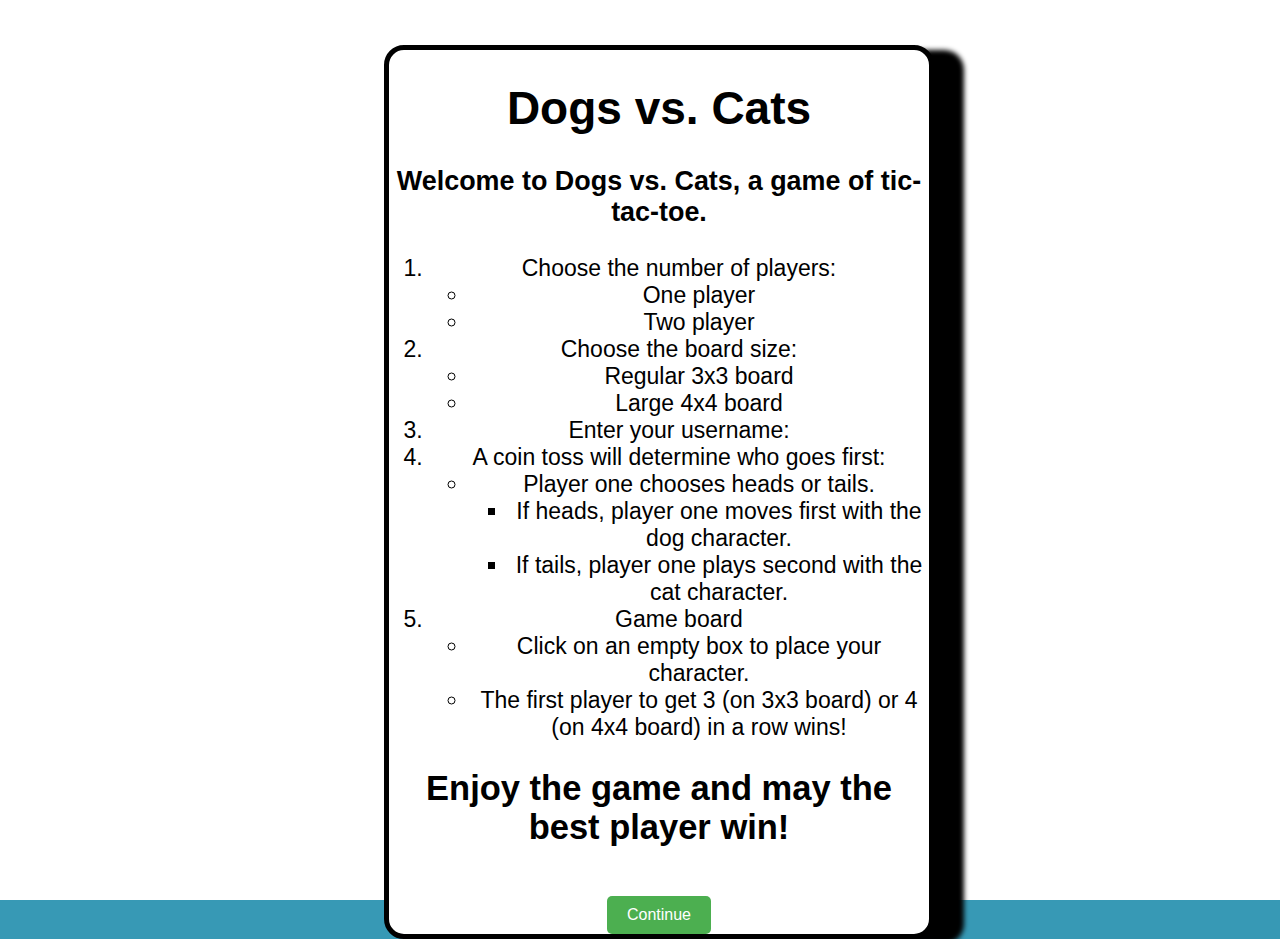
==== index.html @ 13b2942c "coin flip working" ====
<!DOCTYPE html>
<html lang="en">
<head>
  <meta charset="UTF-8">
  <meta name="viewport" content="width=device-width, initial-scale=1.0">
  <title>Dogs Vs. Cats</title>
  <link rel="stylesheet" href="main.css">
  <script src="flip.js" defer></script>
  <link rel="stylesheet" href="https://use.typekit.net/oui3bwg.css">
</head>
<body>

  <div class="modal-container" id="modal">
    <div class="modal-textbox"> 
      <h1>Dogs vs. Cats</h1>
      <h3>Welcome to Dogs vs. Cats, a game of tic-tac-toe.</h3>
      <ol>
        <li>Choose the number of players: 
          <ul>
            <li>One player</li>
            <li>Two player</li>
          </ul>
        </li>
        <li> Choose the board size:
          <ul>
            <li>Regular 3x3 board</li>
            <li>Large 4x4 board</li>
          </ul>
        </li>
        <li>Enter your username:</li>
        <li> A coin toss will determine who goes first:
          <ul>
            <li>Player one chooses heads or tails.</li>
            <ul>
              <li>If heads, player one moves first with the dog character.</li>
              <li>If tails, player one plays second with the cat character.</li>
            </ul>
          </ul>
        </li>
        <li>Game board
          <ul>
            <li>Click on an empty box to place your character.</li>
            <li>The first player to get 3 (on 3x3 board) or 4 (on 4x4 board) in a row wins!</li>
          </ul>
        </li>
      </ol>
      <h2>Enjoy the game and may the best player win!</h2>
      <button class="continue" type="button">Continue</button>
    </div>
  </div>

  <div class="modal-container" id="modal2">
    <div class="modal-textbox"> 
      <h1>Dogs vs. Cats</h1>
      <h3>Choose the number of players:</h3>
      <div id="numPlayers">
        <button class="choice" id="onePlayer">One Player</button>
        <button class="choice" id="twoPlayer">Two Player</button>
      </div>
      <h3>Choose the board size:</h3>
      <div id="boardSize">
        <button class="choice" id="three">Regular 3x3 board</button>
        <button class="choice" id="four">Large 4x4 board</button>
      </div> 
      <button class="continue" type="button">Continue</button>
    </div>
  </div>
<!-- change player 1 and player 2 to the input names  -->
  <div class="modal-container" id="modal3">
    <div class="modal-textbox"> 
      <h1>Dogs vs. Cats</h1> 
      <p>Reminder: Player 1 chooses heads or tails.<p>
      <h3>Enter your username:</h3>
      <div id="username"> 
        <label for="insrtname1">Player 1:</label>
        <input type="text" id="insrtname1">
        <br>
        <label id="p2NameLabel" for="insrtname2">Player 2:</label>
        <input type="text" id="insrtname2">
      </div>
      <button class="continue" type="button">Continue</button>
    </div>
  </div>
  <div class="modal-container" id="modal4">
    <div class="modal-textbox"> 
      <div class="coinToss">
        <!-- <video preload="" autoplay="" muted="" playsinline="" loop="" id="coinVid">
          <source src="/other/Untitled.mov" type="video/mp4">
        </video> -->
        <h1>Coin Toss</h1>
        <h3>A coin toss will determine who goes first:</h3>
        <p id="resultMeaning">If heads, player one moves first with the dog character.
        <br>
        If tails, player one plays second with the cat character.</p>

        <div id="coin-choice">
          <p>Player 1 click on either heads or tails.<p>
          <button class="coinBtn" id="headsBtn"><img class="coinImg" alt="heads" id="heads" src="/other/heads.png"></button>
          <button class="coinBtn" id="tailsBtn"><img class="coinImg" id="tails" alt="tails" src="/other/tails.png"></button>
        </div>

        <div id="coin-flip"> 
          <button id="btnFlip"><div id="flip-animation" class="coinFlipAnimation">
            <img id="coin" class="coinImg" alt="coin" src="/other/heads.png">
          </div></button>
          <h2 id="result"></h2>
        </div>
        <button class="continue" type="button" id="playGameBtn">PLAY GAME!</button>
      </div>
    </div>
  </div>





  



      
        <!-- <li>Game board
          <ul>
            <li>Click on an empty box to place your character.</li>
            <li>The first player to get 3 (on 3x3 board) or 4 (on 4x4 board) in a row wins!</li>
          </ul>
        </li>
      </ol>
      <h2>Enjoy the game and may the best player win!</h2>
      
    </div>
  </div> -->

  


</body>
</html>
---- main.css ----
*{
  box-sizing: border-box; 
}
html, body {
  height: 100%;
  margin: 0;
}
body {
  background-color: rgb(55, 153, 181);
  width: 100%;
  height: 100%;
  font-family: "sinete", sans-serif;
  font-weight: 400;
  font-style: normal;
}


#modal {
  /* display: none; */
  background-color: white;
  /* position: fixed;
  top: 0;
  left: 0; */
  height: 100%;
  width: 100%;
  z-index: 1;
}

#modal2 {
  display: none;
  background-color: white;
  /* position: fixed;
  top: 0;
  left: 0; */
  height: 100%;
  width: 100%;
  z-index: 1;
}
#modal3 {
  display: none;
  background-color: white;
  /* position: fixed;
  top: 0;
  left: 0; */
  height: 100%;
  width: 100%;
  z-index: 1;
}
#modal4{
  display: none;
  background-color: rgb(255, 255, 255);
}

.modal-textbox {
  background-color: white;
  border-radius: 20px;
  border: 5px solid black;
  text-align: center;
  justify-content: center;
  color: black;
  font-size: 23px;
  box-shadow: 30px 5px 5px black;
  height: auto;
  width: 550px;
  position: absolute;
  top: 5%;
  left: 30%;
}
.modal-textbox:hover {
  box-shadow: 30px 10px 10px whitesmoke; 
} 

#resultMeaning {
  text-align: left;
}

.coinBtn {
  border: none;
  cursor: pointer;
  appearance: none;
  background-color: inherit;
}

.coinBtn:active {
  transform: translateY(4px);
}


.coinToss {
  padding: 20px;
  background-color: white;
  border-radius: 20px;
}
.coinToss > h1 {
  margin-top: 0;
  margin-bottom: -30px;
}

.coinImg {
  width: 100px;
  height: 100px;
}

#coin-choice {
  border: 3px dotted black;
  text-align: center;
  border-radius: 20px;
}
#coinVid{
  height: 200px;
  width: 300px;
}

.coinFlipAnimation {
  position: relative;
  perspective: 1000px;
}

#flip-animation {
  transform-style: preserve-3d;
  transform-origin: center;
  transition: transform 1s ease-in-out;
}

.flipped {
  transform: rotateX(180deg);
}

#btnFlip {
  width: 70px;
  height: 70px;
  outline: none;
  filter: drop-shadow(10px 4px 3px rgba(241, 85, 85, 0.25));
  cursor: pointer;
  border-radius: 100px;
  margin-top: 10px;
  border: none;
  background-color: white;
  margin-right: 30px;
}
#btnFlip:active {
  filter: drop-shadow(10px 4px 3px rgba(85, 205, 241, 0.25));
  transform: translateY(4px);
}
#result {
  margin-top: 10px;
  font-weight: bold;
}

.continue {
  margin-top: 20px;
  padding: 10px 20px;
  background-color: #4caf50;
  color: #fff;
  font-size: 16px;
  cursor: pointer;
  border: none;
  border-radius: 5px;
}

#playGameBtn {
  margin-top: 20px;
  padding: 10px 20px;
  background-color: #4caf50;
  color: #fff;
  font-size: 16px;
  cursor: pointer;
  border: none;
  border-radius: 5px;
  margin-top: 0px;
}
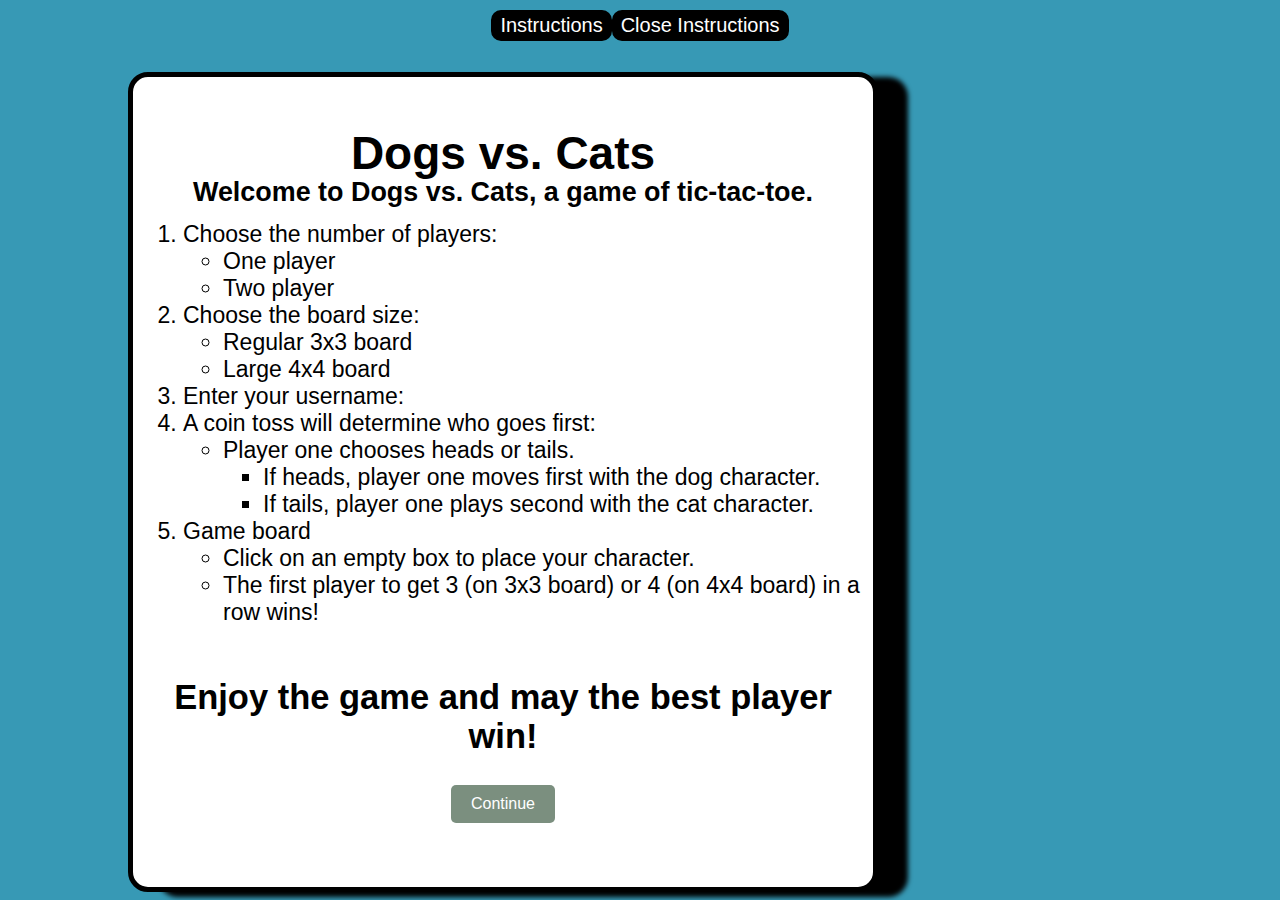
==== commit 77325587: "linked modal continue buttons and created a reset coin toss button" ====
--- a/index.html
+++ b/index.html
@@ -9,9 +9,12 @@
   <link rel="stylesheet" href="https://use.typekit.net/oui3bwg.css">
 </head>
 <body>
-
+  <div class="InstBtns">
+    <button class="iBtns" id="instructions">Instructions</button>
+    <button class="iBtns" id="close-instr">Close Instructions</button>
+  </div>
   <div class="modal-container" id="modal">
-    <div class="modal-textbox"> 
+    <div class="modal-textbox1"> 
       <h1>Dogs vs. Cats</h1>
       <h3>Welcome to Dogs vs. Cats, a game of tic-tac-toe.</h3>
       <ol>
@@ -45,7 +48,7 @@
         </li>
       </ol>
       <h2>Enjoy the game and may the best player win!</h2>
-      <button class="continue" type="button">Continue</button>
+      <button class="continue" type="button" id="cont-1">Continue</button>
     </div>
   </div>
 
@@ -62,7 +65,7 @@
         <button class="choice" id="three">Regular 3x3 board</button>
         <button class="choice" id="four">Large 4x4 board</button>
       </div> 
-      <button class="continue" type="button">Continue</button>
+      <button class="continue" type="button" id="cont-2">Continue</button>
     </div>
   </div>
 <!-- change player 1 and player 2 to the input names  -->
@@ -78,7 +81,7 @@
         <label id="p2NameLabel" for="insrtname2">Player 2:</label>
         <input type="text" id="insrtname2">
       </div>
-      <button class="continue" type="button">Continue</button>
+      <button class="continue" id="cont-3" type="button">Continue</button>
     </div>
   </div>
   <div class="modal-container" id="modal4">
@@ -95,17 +98,21 @@
 
         <div id="coin-choice">
           <p>Player 1 click on either heads or tails.<p>
-          <button class="coinBtn" id="headsBtn"><img class="coinImg" alt="heads" id="heads" src="/other/heads.png"></button>
-          <button class="coinBtn" id="tailsBtn"><img class="coinImg" id="tails" alt="tails" src="/other/tails.png"></button>
+          <div id="coin-choice-btns">
+            <button class="coinBtn" id="headsBtn"><img class="coinImg" alt="heads" id="heads" src="/other/heads.png"></button>
+            <button class="coinBtn" id="tailsBtn"><img class="coinImg" id="tails" alt="tails" src="/other/tails.png"></button>
+          </div>
         </div>
 
         <div id="coin-flip"> 
+          <h3>Click the coin below to toss!</h3>
           <button id="btnFlip"><div id="flip-animation" class="coinFlipAnimation">
             <img id="coin" class="coinImg" alt="coin" src="/other/heads.png">
           </div></button>
           <h2 id="result"></h2>
         </div>
         <button class="continue" type="button" id="playGameBtn">PLAY GAME!</button>
+        <button class="continue" type="button" id="resetCoinToss">Reset Coin Toss</button>
       </div>
     </div>
   </div>
--- a/main.css
+++ b/main.css
@@ -14,42 +14,81 @@
   font-style: normal;
 }
 
+.InstBtns {
+  display: flex;
+  flex-direction: row;
+  justify-content: center;
+}
+.iBtns {
+  background-color: black;
+  color: white;
+  border-radius: 10px;
+  border: 3px solid black;
+  font-size: 20px;
+  margin-top: 10px;
+}
+.iBtns:hover {
+  background-color: white;
+  color: black;
+  border: 3px solid black;
+}
+
 
 #modal {
-  /* display: none; */
-  background-color: white;
-  /* position: fixed;
-  top: 0;
-  left: 0; */
-  height: 100%;
-  width: 100%;
+  background-color: white;
   z-index: 1;
+  display: flex;
 }
 
 #modal2 {
   display: none;
   background-color: white;
-  /* position: fixed;
-  top: 0;
-  left: 0; */
-  height: 100%;
-  width: 100%;
   z-index: 1;
 }
 #modal3 {
   display: none;
   background-color: white;
-  /* position: fixed;
-  top: 0;
-  left: 0; */
-  height: 100%;
-  width: 100%;
   z-index: 1;
 }
 #modal4{
   display: none;
   background-color: rgb(255, 255, 255);
 }
+.modal-textbox1 {
+  display: flex;
+  flex-direction: column;
+  background-color: white;
+  border-radius: 20px;
+  border: 5px solid black;
+  justify-content: center;
+  color: black;
+  font-size: 23px;
+  box-shadow: 30px 5px 5px black;
+  height: 820px;
+  width: 750px;
+  position: absolute;
+  top: 8%;
+  left: 10%; /* remember to change this back to 30px */
+  padding: 10px;
+
+}
+.modal-textbox1 > h1 {
+  margin-top: -15px;
+  text-align: center;
+  margin-bottom: -30px;
+}
+.modal-textbox1 > h3 {
+  text-align: center;
+  margin-bottom: -10px;
+}
+.modal-textbox1 > button {
+  align-self: center;
+  margin-top: 0;
+}
+.modal-textbox1 > h2 {
+  text-align: center;
+}
+
 
 .modal-textbox {
   background-color: white;
@@ -63,8 +102,9 @@
   height: auto;
   width: 550px;
   position: absolute;
-  top: 5%;
-  left: 30%;
+  top: 8%;
+  left: 10%;
+  padding: 10px;
 }
 .modal-textbox:hover {
   box-shadow: 30px 10px 10px whitesmoke; 
@@ -79,11 +119,21 @@
   cursor: pointer;
   appearance: none;
   background-color: inherit;
+  transform-origin: bottom;
 }
 
 .coinBtn:active {
   transform: translateY(4px);
 }
+.coinBtn:hover {
+  animation: bounce 1s 1 ease;
+}
+@keyframes bounce {
+  0%   { transform: translateY(0); }
+  50%  { transform: translateY(-20px); }
+  100% { transform: translateY(0); }
+}
+
 
 
 .coinToss {
@@ -124,6 +174,12 @@
 
 .flipped {
   transform: rotateX(180deg);
+}
+
+#coin-flip{
+  display: flex;
+  flex-direction: column;
+  align-items: center;
 }
 
 #btnFlip {
@@ -143,25 +199,28 @@
   transform: translateY(4px);
 }
 #result {
-  margin-top: 10px;
+  margin-top: 25px;
   font-weight: bold;
 }
 
 .continue {
   margin-top: 20px;
   padding: 10px 20px;
-  background-color: #4caf50;
+  background-color: #7b8f7f;
   color: #fff;
   font-size: 16px;
   cursor: pointer;
   border: none;
   border-radius: 5px;
+}
+.continue:hover {
+  background-color: rgb(52, 126, 55);
 }
 
 #playGameBtn {
   margin-top: 20px;
   padding: 10px 20px;
-  background-color: #4caf50;
+  background-color: #7b8f7f;
   color: #fff;
   font-size: 16px;
   cursor: pointer;
@@ -169,5 +228,8 @@
   border-radius: 5px;
   margin-top: 0px;
 }
-
-
+#playGameBtn:hover {
+  background-color: rgb(52, 126, 55);
+}
+
+
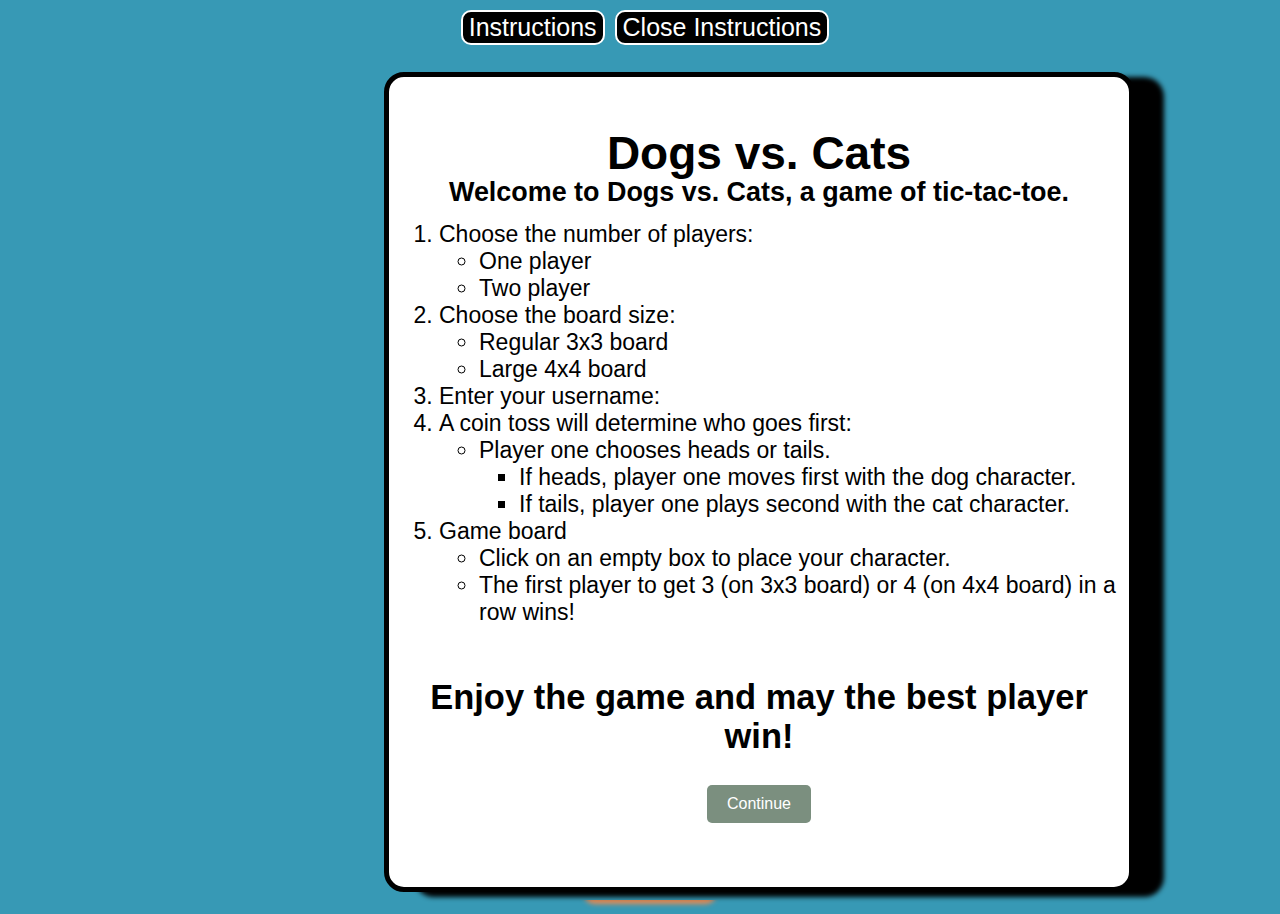
==== commit 5e763d9a: "coin flip and reset working, styling, added game board" ====
--- a/index.html
+++ b/index.html
@@ -9,10 +9,6 @@
   <link rel="stylesheet" href="https://use.typekit.net/oui3bwg.css">
 </head>
 <body>
-  <div class="InstBtns">
-    <button class="iBtns" id="instructions">Instructions</button>
-    <button class="iBtns" id="close-instr">Close Instructions</button>
-  </div>
   <div class="modal-container" id="modal">
     <div class="modal-textbox1"> 
       <h1>Dogs vs. Cats</h1>
@@ -49,6 +45,10 @@
       </ol>
       <h2>Enjoy the game and may the best player win!</h2>
       <button class="continue" type="button" id="cont-1">Continue</button>
+    </div>
+    <div class="instBtns">
+      <button class="instructionsBtns" id="instructions">Instructions</button>
+      <button class="close-instr" id="close-instr">Close Instructions</button>
     </div>
   </div>
 
@@ -67,23 +67,32 @@
       </div> 
       <button class="continue" type="button" id="cont-2">Continue</button>
     </div>
+    <div class="instBtns">
+      <button class="instructionsBtns" id="instructions">Instructions</button>
+      <button class="close-instr" id="close-instr">Close Instructions</button>
+    </div>
   </div>
 <!-- change player 1 and player 2 to the input names  -->
   <div class="modal-container" id="modal3">
     <div class="modal-textbox"> 
       <h1>Dogs vs. Cats</h1> 
-      <p>Reminder: Player 1 chooses heads or tails.<p>
+      <p>Reminder: Player 1 chooses heads or tails on the next screen.<p>
       <h3>Enter your username:</h3>
       <div id="username"> 
-        <label for="insrtname1">Player 1:</label>
-        <input type="text" id="insrtname1">
-        <br>
-        <label id="p2NameLabel" for="insrtname2">Player 2:</label>
-        <input type="text" id="insrtname2">
+          <label for="insrtname1">Player 1:</label>
+          <input type="text" id="insrtname1">
+          <br>
+          <label for="insrtname2">Player 2:</label>
+          <input type="text" id="insrtname2">
       </div>
       <button class="continue" id="cont-3" type="button">Continue</button>
     </div>
-  </div>
+    <div class="instBtns">
+      <button class="instructionsBtns" id="instructions">Instructions</button>
+      <button class="close-instr" id="close-instr">Close Instructions</button>
+    </div>
+  </div>
+  
   <div class="modal-container" id="modal4">
     <div class="modal-textbox"> 
       <div class="coinToss">
@@ -95,30 +104,77 @@
         <p id="resultMeaning">If heads, player one moves first with the dog character.
         <br>
         If tails, player one plays second with the cat character.</p>
-
         <div id="coin-choice">
-          <p>Player 1 click on either heads or tails.<p>
+          <h3 id='inputname'> name </h3>
+          <p>click on either heads or tails.<p>
           <div id="coin-choice-btns">
             <button class="coinBtn" id="headsBtn"><img class="coinImg" alt="heads" id="heads" src="/other/heads.png"></button>
             <button class="coinBtn" id="tailsBtn"><img class="coinImg" id="tails" alt="tails" src="/other/tails.png"></button>
           </div>
         </div>
-
         <div id="coin-flip"> 
           <h3>Click the coin below to toss!</h3>
-          <button id="btnFlip"><div id="flip-animation" class="coinFlipAnimation">
-            <img id="coin" class="coinImg" alt="coin" src="/other/heads.png">
-          </div></button>
+          <button id="btnFlip">
+            <div id="flip-animation" class="coinFlipAnimation">
+              <img id="coin" class="coinImg" alt="coin" src="/other/heads.png">
+            </div>
+          </button>
           <h2 id="result"></h2>
         </div>
         <button class="continue" type="button" id="playGameBtn">PLAY GAME!</button>
         <button class="continue" type="button" id="resetCoinToss">Reset Coin Toss</button>
       </div>
     </div>
-  </div>
-
-
-
+    <div class="instBtns">
+      <button class="instructionsBtns" id="instructions">Instructions</button>
+      <button class="close-instr" id="close-instr">Close Instructions</button>
+    </div>
+  </div>
+
+  <div class="instBtns">
+    <button class="instructionsBtns" id="instructions">Instructions</button>
+    <button class="close-instr" id="close-instr">Close Instructions</button>
+  </div> 
+
+  <section class="scoreboard">
+    <header>
+        <h1>DOGS <br> vs. <br>CATS</h1>
+    </header>
+    <div id="p1wins">
+        <h4><span id="plone">Player 1</span> WINS</h4>
+        <h1>0</h1>
+    </div>
+    <div id="ties">
+        <h4>TIES</h4>
+        <h1>0</h1>
+    </div>
+    <div id="p2wins">
+        <h4><span id="pltwo">Player 2</span> WINS</h4>
+        <h1>0</h1>
+    </div>
+  </section>
+
+  
+    <h1 class="game">DOGS VS. CATS</h1>
+
+    <div class="board-grid">
+        <div class="grid-container" id="game-board"> 
+            <div class="grid-item" id="0"></div>
+            <div class="grid-item" id="1"></div>
+            <div class="grid-item" id="2"></div>
+            <div class="grid-item" id="3"></div>
+            <div class="grid-item" id="4"></div>
+            <div class="grid-item" id="5"></div>
+            <div class="grid-item" id="6"></div>
+            <div class="grid-item" id="7"></div>
+            <div class="grid-item" id="8"></div>
+        </div>
+    </div>
+
+    <section id="results">
+        <p id="gameovermsg"></p>
+        <button id="restart">PLAY AGAIN</button>
+    </section>
 
 
   
--- a/main.css
+++ b/main.css
@@ -12,22 +12,54 @@
   font-family: "sinete", sans-serif;
   font-weight: 400;
   font-style: normal;
-}
-
-.InstBtns {
+  display: grid;
+  grid-template-columns:  0.3fr 1fr 1fr 1fr 0.3fr;
+  grid-template-rows: auto 200px 80px auto 50px;
+  grid-gap: 10px;
+  grid-template-areas:
+    " . . instructionButtons . . "
+    " . scoreboard scoreboard scoreboard . "
+    " . gameh1 gameh1 gameh1 . "
+    " . board board board . "
+    " . . playagain . . "; 
+}
+
+.instBtns {
+  grid-area: instructionButtons;
   display: flex;
   flex-direction: row;
   justify-content: center;
-}
-.iBtns {
+  gap: 10px;
+  align-self: flex-start;
+  margin-left: 10px;
+  
+}
+
+.close-instr {
   background-color: black;
   color: white;
   border-radius: 10px;
+  border: 2px solid white;
+  font-size: 25px;
+  margin-top: 10px;
+  font-family: "sinete", sans-serif;
+}
+.close-instr:hover {
+  background-color: white;
+  color: black;
   border: 3px solid black;
-  font-size: 20px;
+}
+
+.instructionsBtns {
+  background-color: black;
+  color: white;
+  border-radius: 10px;
+  border: 2px solid white;
+  font-size: 25px;
   margin-top: 10px;
-}
-.iBtns:hover {
+  font-family: "sinete", sans-serif;
+}
+.instructionsBtns:hover {
   background-color: white;
   color: black;
   border: 3px solid black;
@@ -35,24 +67,49 @@
 
 
 #modal {
-  background-color: white;
+  background-color: rgb(55, 153, 181);
   z-index: 1;
   display: flex;
+  justify-content: center;
+  position: fixed;
+  top: 0;
+  left: 0;
+  height: 100%;
+  width: 100%;
 }
 
 #modal2 {
   display: none;
-  background-color: white;
+  background-color: rgb(55, 153, 181);
   z-index: 1;
+  position: fixed;
+  top: 0;
+  left: 0;
+  height: 100%;
+  width: 100%;
+  justify-content: center;
 }
 #modal3 {
   display: none;
-  background-color: white;
+  background-color: rgb(55, 153, 181);
   z-index: 1;
+  position: fixed;
+  top: 0;
+  left: 0;
+  height: 100%;
+  width: 100%;
 }
 #modal4{
   display: none;
-  background-color: rgb(255, 255, 255);
+  background-color: rgb(55, 153, 181);
+  z-index: 1;
+  position: fixed;
+  top: 0;
+  left: 0;
+  bottom: 5%;
+  height: 100%;
+  width: 100%;
+  overflow: auto;
 }
 .modal-textbox1 {
   display: flex;
@@ -68,7 +125,7 @@
   width: 750px;
   position: absolute;
   top: 8%;
-  left: 10%; /* remember to change this back to 30px */
+  left: 30%;
   padding: 10px;
 
 }
@@ -99,11 +156,12 @@
   color: black;
   font-size: 23px;
   box-shadow: 30px 5px 5px black;
-  height: auto;
-  width: 550px;
+  height: fit-content;
+  width: 650px;
   position: absolute;
   top: 8%;
-  left: 10%;
+  left: 30%;
+  bottom: 5%;
   padding: 10px;
 }
 .modal-textbox:hover {
@@ -134,10 +192,7 @@
   100% { transform: translateY(0); }
 }
 
-
-
 .coinToss {
-  padding: 20px;
   background-color: white;
   border-radius: 20px;
 }
@@ -155,7 +210,12 @@
   border: 3px dotted black;
   text-align: center;
   border-radius: 20px;
-}
+  width: fit-content;
+  position: relative;
+  left: 20%;
+  padding: 10px;
+}
+
 #coinVid{
   height: 200px;
   width: 300px;
@@ -170,10 +230,6 @@
   transform-style: preserve-3d;
   transform-origin: center;
   transition: transform 1s ease-in-out;
-}
-
-.flipped {
-  transform: rotateX(180deg);
 }
 
 #coin-flip{
@@ -233,3 +289,168 @@
 }
 
 
+.scoreboard {
+  grid-area: scoreboard;
+  align-content: center;
+  justify-self: center;
+  justify-content: space-between;
+  border: 10px solid rgb(233, 139, 84);
+  background-color: rgb(244, 207, 152);
+  border-radius: 20px;
+  display: flex;
+  width: 700px;
+  height: 200px;
+  padding: 20px; 
+  align-self: center;
+}
+.scoreboard > header {
+  grid-area: ttt;
+  font-weight: 400;
+  font-size: 40px;
+  font-size: 28px;
+  justify-self: center;
+  align-self: center;
+  padding-left: 5px;
+  text-align: center;
+} 
+.scoreboard > div {
+  font-size: 30px;
+  text-align: center;
+  align-items: center;
+  align-items: center;
+}
+div > h4 {
+  margin-bottom: -15px;
+}
+#p1wins {
+  grid-area: p1wins;
+  border-radius: 5px;
+  border: 2px solid black;
+  background-color: rgb(149, 148, 165);
+  color: black;
+  text-align: center;
+  height: 150px;
+  width: 125px;
+  margin: 10px;
+  justify-self: center;
+  align-self: center;
+}
+#ties {
+  grid-area: tie;
+  border-radius: 5px;
+  border: 2px solid black;
+  background-color: rgb(149, 148, 165);
+  color: black;
+  text-align: center;
+  height: 150px;
+  width: 125px;
+  margin: 10px;
+  justify-self: center;
+  align-self: center;
+}
+#p2wins {
+  grid-area: p2wins;
+  border-radius: 5px;
+  border: 2px solid black;
+  background-color: rgb(149, 148, 165);
+  color: black;
+  text-align: center;
+  height: 150px;
+  width: 125px;
+  margin: 10px;
+  justify-self: center;
+  align-self: center;
+} 
+#p1wins > h1 {
+  margin-top: 5px;
+}
+#p1wins > h4 {
+  margin-top: 5px;
+}
+#p2wins > h1 {
+  margin-top: 5px;
+}
+#p2wins > h4 {
+  margin-top: 5px;
+}
+#ties > h1 {
+  margin-top: 5px;
+}
+#ties > h4 {
+  margin-top: 30px;
+}
+.game {
+  grid-area: gameh1;
+  text-align: center;
+  color: white;
+  font-weight: 400;
+  font-style: normal;
+  font-size: 60px;
+  align-self: center;
+  background: radial-gradient(circle, rgb(89, 92, 122) 0%, rgba(0, 0, 0, 0.722) 100%);
+  border: 1px solid rgb(233, 139, 84);
+  border-radius: 20px;
+  justify-self: center;
+  padding: 5px;
+}
+.game:hover {
+  background: radial-gradient(circle, rgb(89, 92, 122) 0%, rgb(0, 0, 0) 100%);
+}
+
+.board-grid {
+  grid-area: board;
+  align-self: center;
+  justify-self: center;
+  border: 5px solid rgb(233, 139, 84);
+  border-radius: 12px;
+}
+.grid-container {
+  display: grid;
+  grid-template-columns: 120px 120px 120px;
+  grid-template-rows: 120px 120px 120px;
+  height: fit-content;
+  width: fit-content;
+  color: white;
+  border-radius: 10px;
+  border: 50px solid rgb(244, 207, 152);;
+}
+.grid-item {
+  background-color: rgb(176, 184, 198);
+  border: 2px solid rgb(233, 139, 84);
+  border-radius: 2px;
+  display: flex;
+  align-items: center;
+  justify-content: center;
+  font-weight: 400;
+  font-style: normal;
+  font-size: 80px;
+}
+#results {
+  text-align: center;
+  grid-area: playagain;
+}
+#gameovermsg {
+  text-align: center;
+  color: rgb(233, 139, 84);
+  font-weight: 400;
+  font-style: normal;
+  font-size: 40px;
+  margin: 0;
+}
+#restart {
+  background-color: rgb(127, 123, 169);
+  box-shadow: 10px 5px 5px rgb(233, 139, 84);
+  border-radius: 10px;
+  border: 2px solid black;
+  height: 35px;
+  width: auto;
+  font-size: 20px;
+  font-weight: 300;
+  font-style: normal;
+  margin-bottom: 10px;
+  }
+#restart:hover {
+  background-color: rgb(233, 139, 84);
+  box-shadow: 10px 5px 5px rgb(85, 98, 139);
+  cursor: pointer;
+}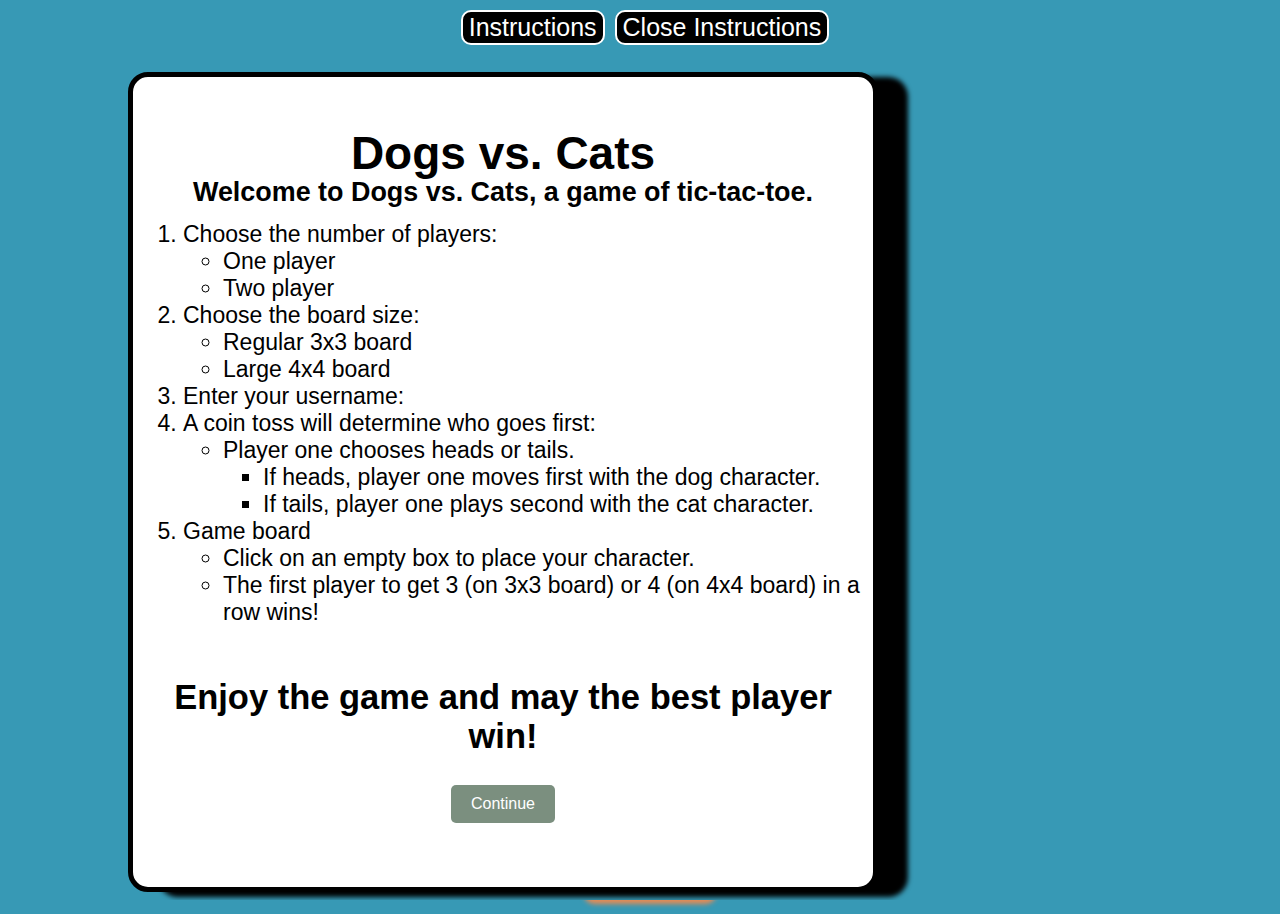
==== commit 743b35ec: "game works for two player. it works for one player only if the user wins the coin toss. It does not " ====
--- a/index.html
+++ b/index.html
@@ -177,25 +177,5 @@
     </section>
 
 
-  
-
-
-
-      
-        <!-- <li>Game board
-          <ul>
-            <li>Click on an empty box to place your character.</li>
-            <li>The first player to get 3 (on 3x3 board) or 4 (on 4x4 board) in a row wins!</li>
-          </ul>
-        </li>
-      </ol>
-      <h2>Enjoy the game and may the best player win!</h2>
-      
-    </div>
-  </div> -->
-
-  
-
-
 </body>
 </html>
--- a/main.css
+++ b/main.css
@@ -76,6 +76,7 @@
   left: 0;
   height: 100%;
   width: 100%;
+  overflow: auto;
 }
 
 #modal2 {
@@ -125,7 +126,8 @@
   width: 750px;
   position: absolute;
   top: 8%;
-  left: 30%;
+  left: 10%;
+  bottom: 5%;
   padding: 10px;
 
 }
@@ -160,7 +162,7 @@
   width: 650px;
   position: absolute;
   top: 8%;
-  left: 30%;
+  left: 10%;
   bottom: 5%;
   padding: 10px;
 }
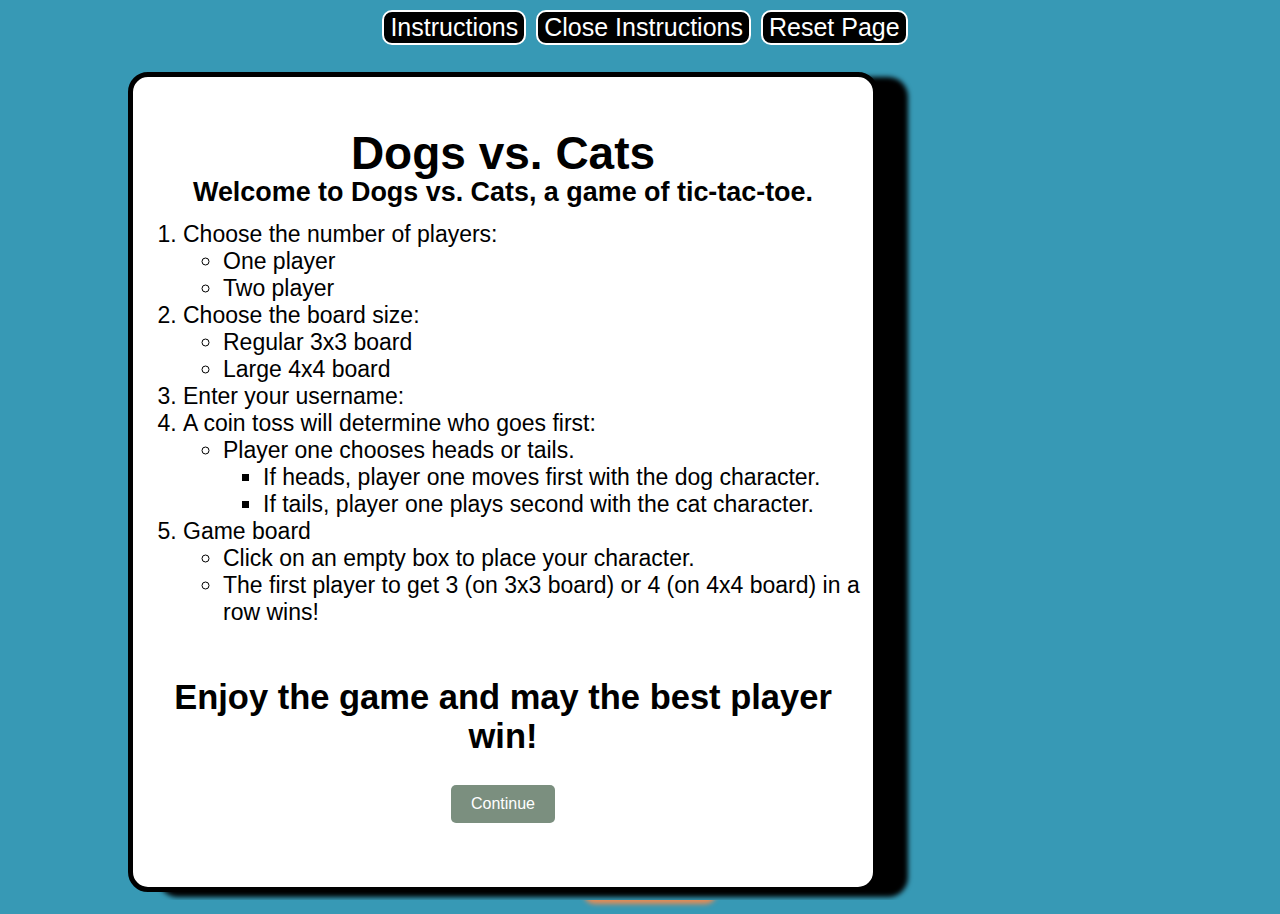
==== commit bdb5d345: "added reset page button" ====
--- a/index.html
+++ b/index.html
@@ -49,6 +49,7 @@
     <div class="instBtns">
       <button class="instructionsBtns" id="instructions">Instructions</button>
       <button class="close-instr" id="close-instr">Close Instructions</button>
+      <button id="resetPage">Reset Page</button>
     </div>
   </div>
 
@@ -70,6 +71,7 @@
     <div class="instBtns">
       <button class="instructionsBtns" id="instructions">Instructions</button>
       <button class="close-instr" id="close-instr">Close Instructions</button>
+      <button id="resetPage">Reset Page</button>
     </div>
   </div>
 <!-- change player 1 and player 2 to the input names  -->
@@ -90,6 +92,7 @@
     <div class="instBtns">
       <button class="instructionsBtns" id="instructions">Instructions</button>
       <button class="close-instr" id="close-instr">Close Instructions</button>
+      <button id="resetPage">Reset Page</button>
     </div>
   </div>
   
@@ -128,12 +131,14 @@
     <div class="instBtns">
       <button class="instructionsBtns" id="instructions">Instructions</button>
       <button class="close-instr" id="close-instr">Close Instructions</button>
+      <button id="resetPage">Reset Page</button>
     </div>
   </div>
 
   <div class="instBtns">
     <button class="instructionsBtns" id="instructions">Instructions</button>
     <button class="close-instr" id="close-instr">Close Instructions</button>
+    <button id="resetPage">Reset Page</button>
   </div> 
 
   <section class="scoreboard">
--- a/main.css
+++ b/main.css
@@ -32,7 +32,6 @@
   gap: 10px;
   align-self: flex-start;
   margin-left: 10px;
-  
 }
 
 .close-instr {
@@ -60,6 +59,20 @@
   font-family: "sinete", sans-serif;
 }
 .instructionsBtns:hover {
+  background-color: white;
+  color: black;
+  border: 3px solid black;
+}
+#resetPage {
+  background-color: black;
+  color: white;
+  border-radius: 10px;
+  border: 2px solid white;
+  font-size: 25px;
+  margin-top: 10px;
+  font-family: "sinete", sans-serif;
+}
+#resetPage:hover{
   background-color: white;
   color: black;
   border: 3px solid black;
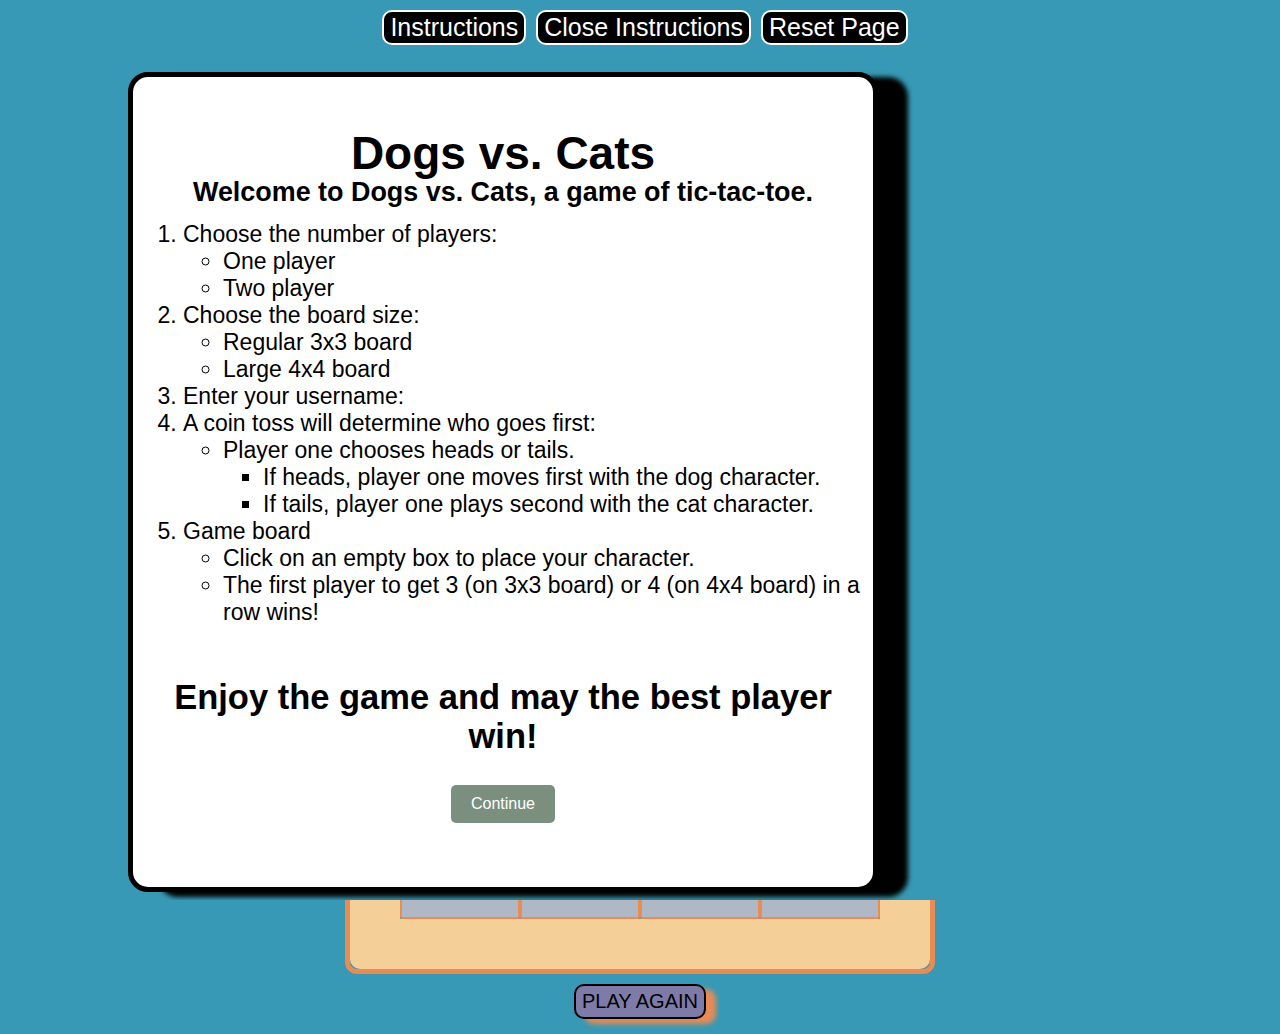
==== commit 88954a8b: "starting 4x4 game adjustments" ====
--- a/index.html
+++ b/index.html
@@ -176,6 +176,28 @@
         </div>
     </div>
 
+
+    <div class="board-grid">
+      <div class="grid-container2" id="game-board2"> 
+          <div class="grid-item" id="0"></div>
+          <div class="grid-item" id="1"></div>
+          <div class="grid-item" id="2"></div>
+          <div class="grid-item" id="3"></div>
+          <div class="grid-item" id="4"></div>
+          <div class="grid-item" id="5"></div>
+          <div class="grid-item" id="6"></div>
+          <div class="grid-item" id="7"></div>
+          <div class="grid-item" id="8"></div>
+          <div class="grid-item" id="9"></div>
+          <div class="grid-item" id="10"></div>
+          <div class="grid-item" id="11"></div>
+          <div class="grid-item" id="12"></div>
+          <div class="grid-item" id="13"></div>
+          <div class="grid-item" id="14"></div>
+          <div class="grid-item" id="15"></div>
+      </div>
+  </div>
+
     <section id="results">
         <p id="gameovermsg"></p>
         <button id="restart">PLAY AGAIN</button>
--- a/main.css
+++ b/main.css
@@ -78,7 +78,6 @@
   border: 3px solid black;
 }
 
-
 #modal {
   background-color: rgb(55, 153, 181);
   z-index: 1;
@@ -160,7 +159,6 @@
 .modal-textbox1 > h2 {
   text-align: center;
 }
-
 
 .modal-textbox {
   background-color: white;
@@ -303,7 +301,6 @@
   background-color: rgb(52, 126, 55);
 }
 
-
 .scoreboard {
   grid-area: scoreboard;
   align-content: center;
@@ -440,6 +437,18 @@
   font-style: normal;
   font-size: 80px;
 }
+.grid-container2 {
+  display: grid;
+  grid-template-columns: 120px 120px 120px 120px;
+  grid-template-rows: 120px 120px 120px 120px;
+  height: fit-content;
+  width: fit-content;
+  color: white;
+  border-radius: 10px;
+  border: 50px solid rgb(244, 207, 152);
+}
+
+
 #results {
   text-align: center;
   grid-area: playagain;
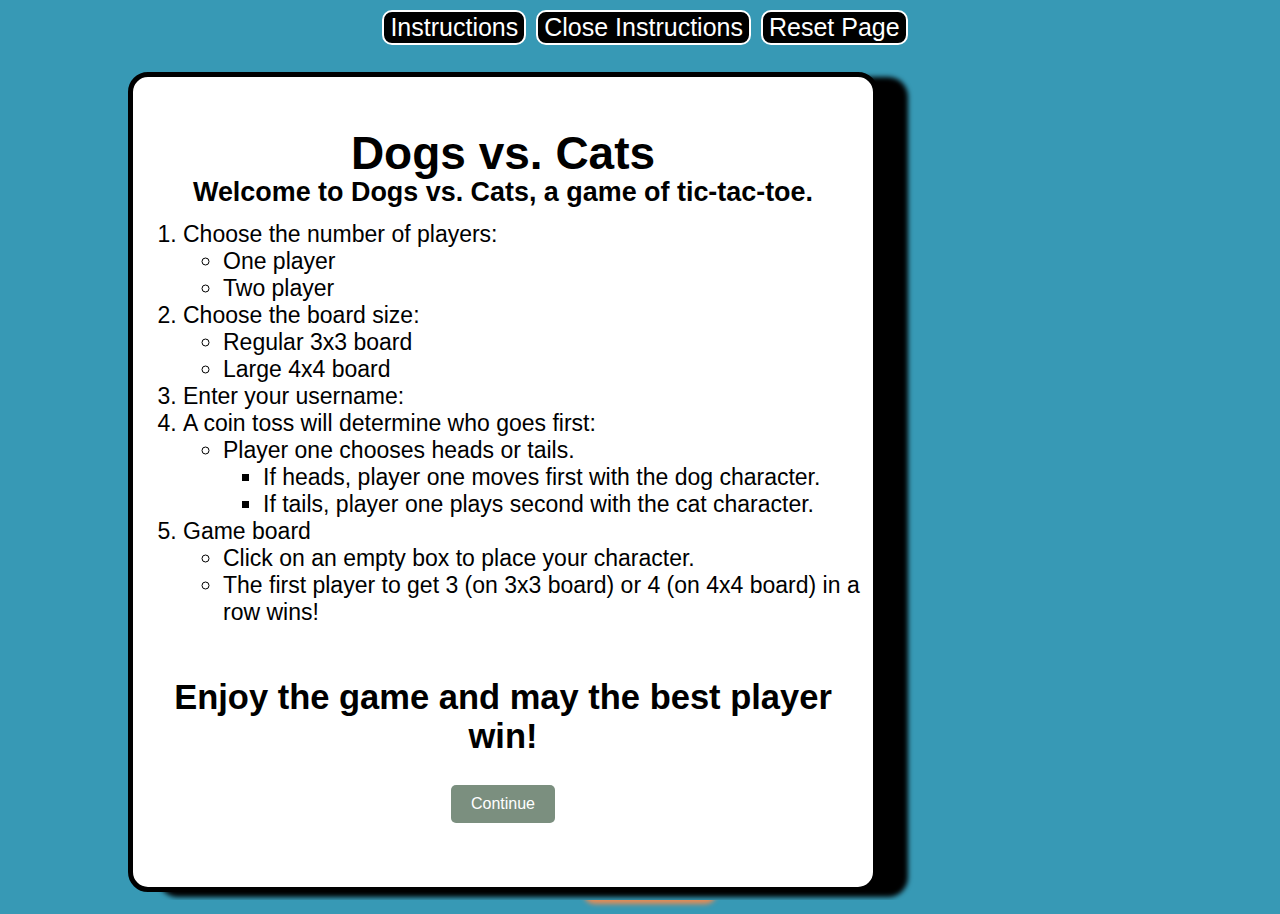
==== commit 0ee6d7cf: "got it to link to a separate HTML file for 4x4 board" ====
--- a/index.html
+++ b/index.html
@@ -7,6 +7,7 @@
   <link rel="stylesheet" href="main.css">
   <script src="flip.js" defer></script>
   <link rel="stylesheet" href="https://use.typekit.net/oui3bwg.css">
+  <script src="4x4.js" defer></script>
 </head>
 <body>
   <div class="modal-container" id="modal">
@@ -74,7 +75,6 @@
       <button id="resetPage">Reset Page</button>
     </div>
   </div>
-<!-- change player 1 and player 2 to the input names  -->
   <div class="modal-container" id="modal3">
     <div class="modal-textbox"> 
       <h1>Dogs vs. Cats</h1> 
@@ -99,9 +99,6 @@
   <div class="modal-container" id="modal4">
     <div class="modal-textbox"> 
       <div class="coinToss">
-        <!-- <video preload="" autoplay="" muted="" playsinline="" loop="" id="coinVid">
-          <source src="/other/Untitled.mov" type="video/mp4">
-        </video> -->
         <h1>Coin Toss</h1>
         <h3>A coin toss will determine who goes first:</h3>
         <p id="resultMeaning">If heads, player one moves first with the dog character.
@@ -176,28 +173,6 @@
         </div>
     </div>
 
-
-    <div class="board-grid">
-      <div class="grid-container2" id="game-board2"> 
-          <div class="grid-item" id="0"></div>
-          <div class="grid-item" id="1"></div>
-          <div class="grid-item" id="2"></div>
-          <div class="grid-item" id="3"></div>
-          <div class="grid-item" id="4"></div>
-          <div class="grid-item" id="5"></div>
-          <div class="grid-item" id="6"></div>
-          <div class="grid-item" id="7"></div>
-          <div class="grid-item" id="8"></div>
-          <div class="grid-item" id="9"></div>
-          <div class="grid-item" id="10"></div>
-          <div class="grid-item" id="11"></div>
-          <div class="grid-item" id="12"></div>
-          <div class="grid-item" id="13"></div>
-          <div class="grid-item" id="14"></div>
-          <div class="grid-item" id="15"></div>
-      </div>
-  </div>
-
     <section id="results">
         <p id="gameovermsg"></p>
         <button id="restart">PLAY AGAIN</button>
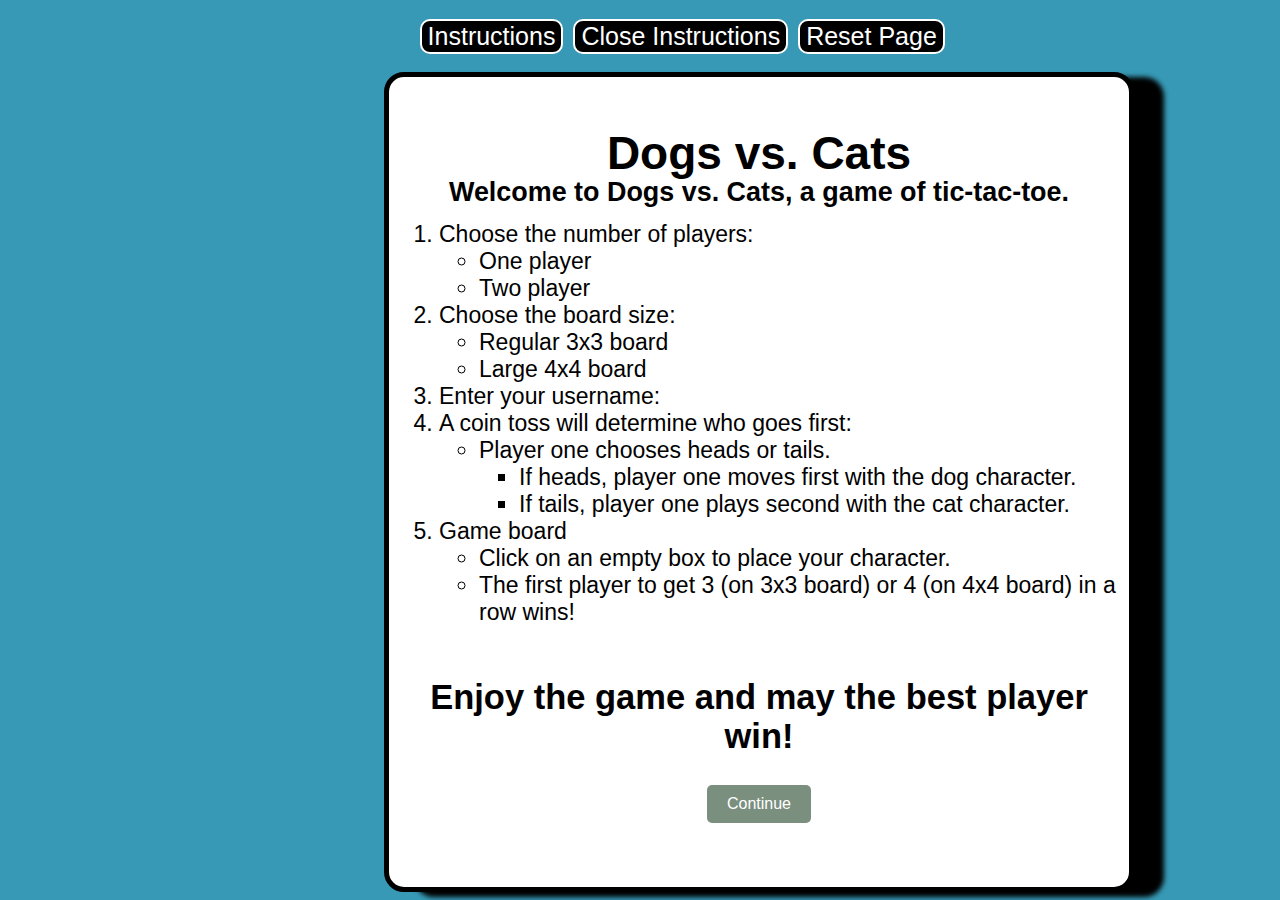
==== commit e41a2eb9: "updated README" ====
--- a/index.html
+++ b/index.html
@@ -7,7 +7,7 @@
   <link rel="stylesheet" href="main.css">
   <script src="flip.js" defer></script>
   <link rel="stylesheet" href="https://use.typekit.net/oui3bwg.css">
-  <script src="4x4.js" defer></script>
+  <!-- <script src="/4x4/4x4.js" defer></script> -->
 </head>
 <body>
   <div class="modal-container" id="modal">
--- a/main.css
+++ b/main.css
@@ -32,6 +32,9 @@
   gap: 10px;
   align-self: flex-start;
   margin-left: 10px;
+  position: absolute;
+  top: 1%;
+  left: 32%;
 }
 
 .close-instr {
@@ -138,7 +141,7 @@
   width: 750px;
   position: absolute;
   top: 8%;
-  left: 10%;
+  left: 30%;
   bottom: 5%;
   padding: 10px;
 
@@ -173,7 +176,7 @@
   width: 650px;
   position: absolute;
   top: 8%;
-  left: 10%;
+  left: 30%;
   bottom: 5%;
   padding: 10px;
 }
@@ -424,7 +427,7 @@
   width: fit-content;
   color: white;
   border-radius: 10px;
-  border: 50px solid rgb(244, 207, 152);;
+  border: 50px solid rgb(244, 207, 152);
 }
 .grid-item {
   background-color: rgb(176, 184, 198);
@@ -437,29 +440,22 @@
   font-style: normal;
   font-size: 80px;
 }
-.grid-container2 {
-  display: grid;
-  grid-template-columns: 120px 120px 120px 120px;
-  grid-template-rows: 120px 120px 120px 120px;
-  height: fit-content;
-  width: fit-content;
-  color: white;
-  border-radius: 10px;
-  border: 50px solid rgb(244, 207, 152);
-}
-
-
 #results {
   text-align: center;
   grid-area: playagain;
 }
 #gameovermsg {
+  display: none;
   text-align: center;
   color: rgb(233, 139, 84);
   font-weight: 400;
   font-style: normal;
   font-size: 40px;
   margin: 0;
+  background: radial-gradient(circle, rgb(89, 92, 122) 0%, rgba(0, 0, 0, 0.722) 100%);
+  border: 1px solid rgb(233, 139, 84);
+  border-radius: 20px;
+  margin-bottom: 10px;
 }
 #restart {
   background-color: rgb(127, 123, 169);
